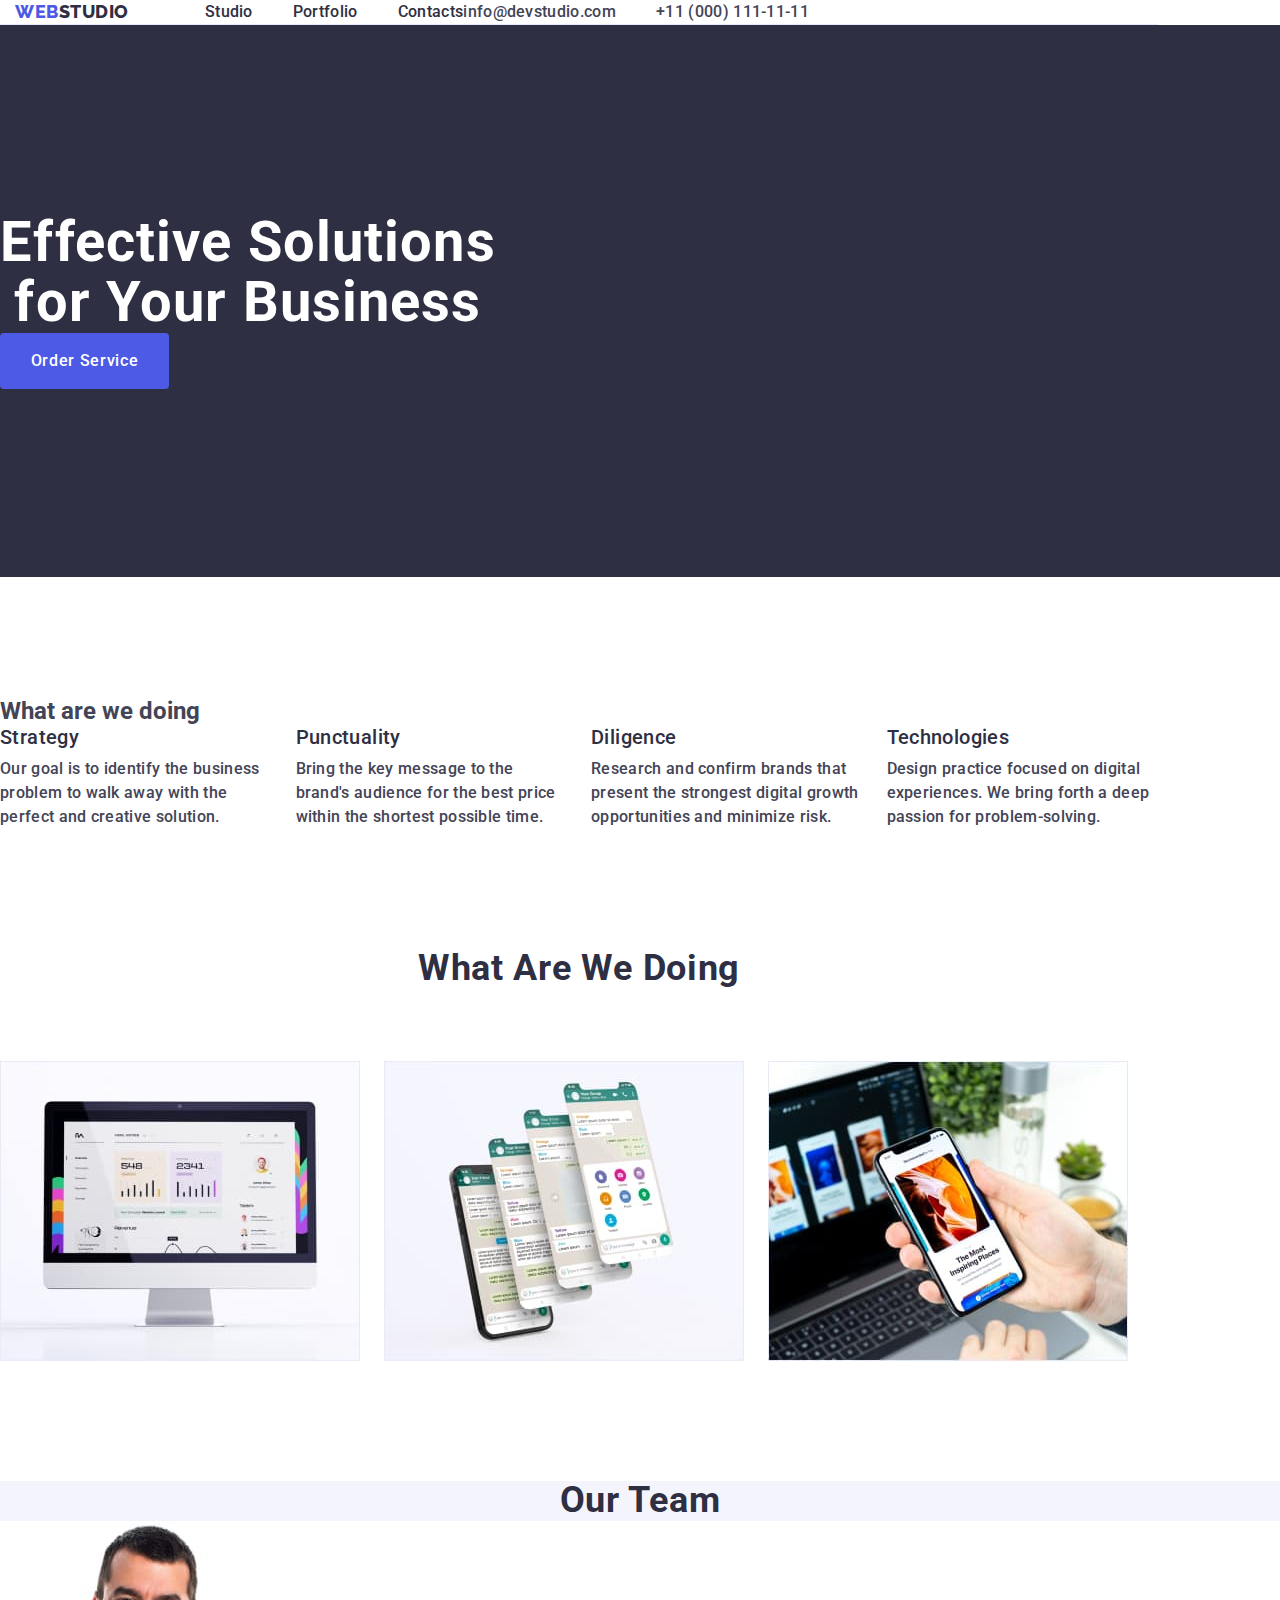
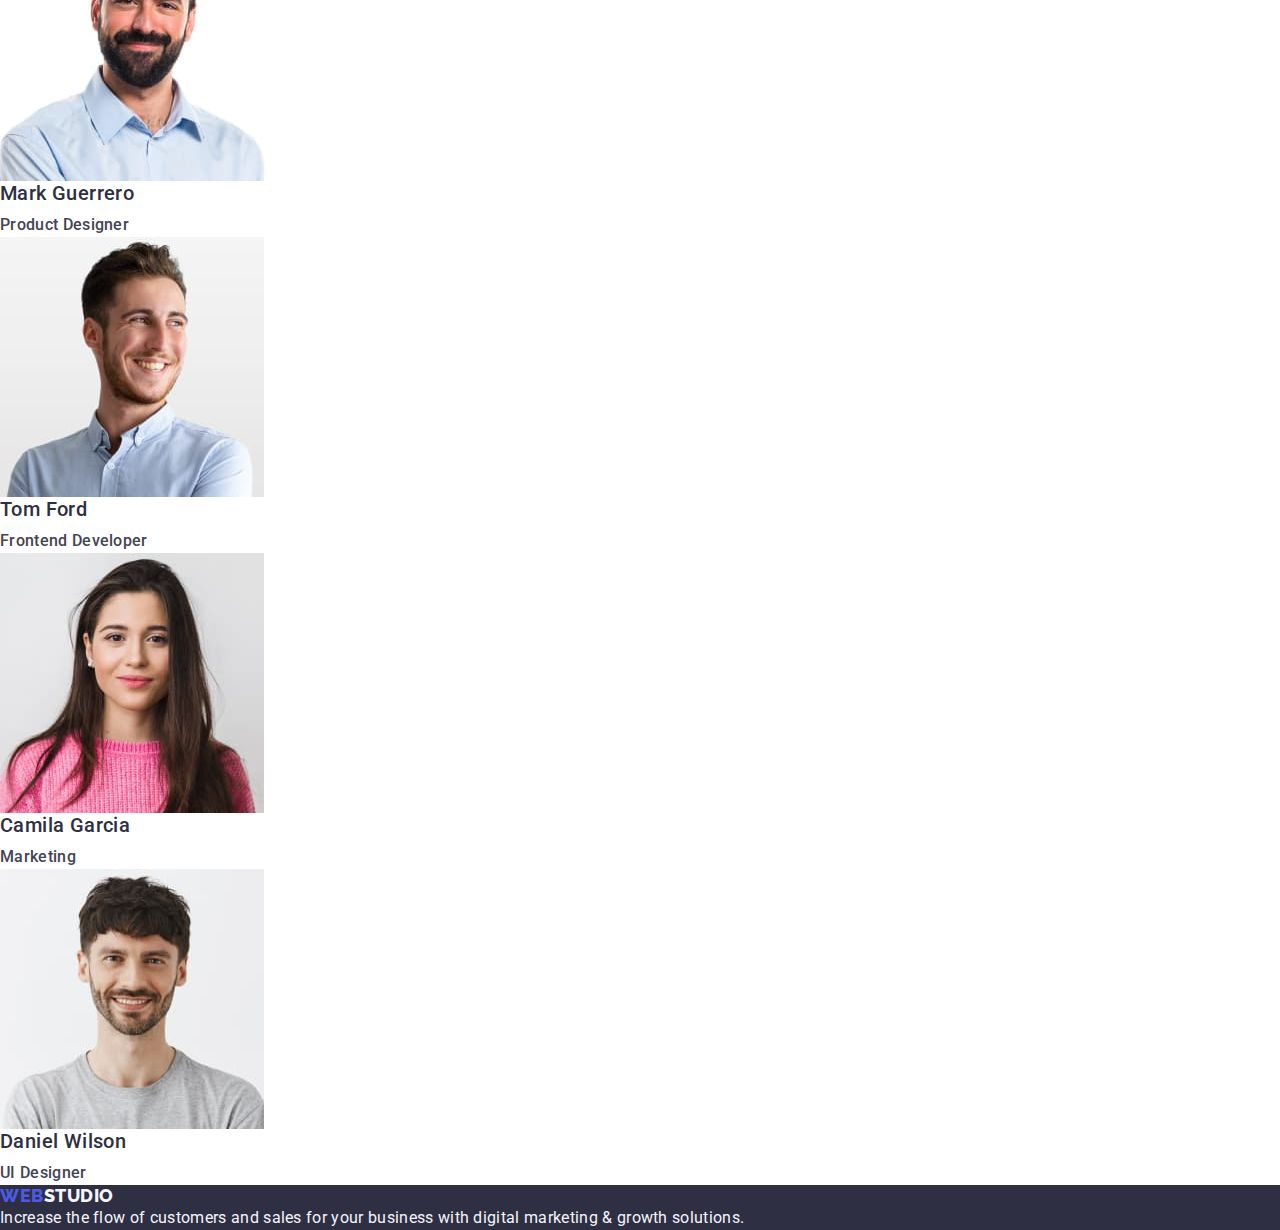
==== index.html @ 948f9997 "test" ====
<!DOCTYPE html>
<html lang="en">
  <head>
    <meta charset="UTF-8">
    <meta name="viewport" content="width=device-width, initial-scale=1.0">

    <link rel="preconnect" href="https://fonts.googleapis.com">
    <link rel="preconnect" href="https://fonts.gstatic.com" crossorigin>
    <link href="https://fonts.googleapis.com/css2?family=Roboto&display=swap" rel="stylesheet">
    <link href="https://fonts.googleapis.com/css2?family=Raleway&display=swap" rel="stylesheet">
    <link rel="stylesheet" href="modern-normalize.min.css">
    <link rel="stylesheet" href="./css/styles.css">
    
    <title>Homework1</title>
  </head>
  <body>
    <header class="container head">
      <div class="container nav-bar">
        <nav class="logo-menu">
          <a href="./index.html" class="logo link">Web<span>Studio</span></a>
  
          <ul class="list menu">
            <li><a href="./index.html" class="first link">Studio</a></li>
            <li><a href="./portfolio.html" class="first link">Portfolio</a></li>
            <li><a href="" class="first link">Contacts</a></li>
          </ul>
        </nav>
        <address class="info">
          <ul class="list address">
            <li><a href="mailto:info@devstudio.com" class="email link">info@devstudio.com</a></li>
            <li><a href="tel:+110001111111" class="email link">+11 (000) 111-11-11</a></li>
          </ul>
        </address>
      </div>
    </header>

    <main>
      <section class="first-section">
        <div class="container section-one">
          <h1 class="business-title">Effective Solutions for Your Business</h1>
          <button type="button" class="order-button">Order Service</button>
        </div>
      </section>
      
      <section class="second-section">
        <div class="container section-two">
          <h2>What are we doing</h2>
          <ul class="list offers">
            <li class="bullets">
              <h3 class="second-section-head">Strategy</h3>
              <p class="second-section-paragraph">
                Our goal is to identify the business problem to walk away with the perfect and creative solution.
              </p>
            </li>
            <li class="bullets">
              <h3 class="second-section-head">Punctuality</h3>
              <p class="second-section-paragraph">
                Bring the key message to the brand's audience for the best price within the shortest possible time.
              </p>
            </li>
            <li class="bullets">
              <h3 class="second-section-head">Diligence</h3>
              <p class="second-section-paragraph">
                Research and confirm brands that present the strongest digital growth opportunities and minimize risk.
              </p>
            </li>
            <li class="bullets">
              <h3 class="second-section-head">Technologies</h3>
              <p class="second-section-paragraph">
                Design practice focused on digital experiences. We bring forth a deep passion for problem-solving.
              </p>
            </li>
          </ul>
        </div>
        
      </section>

      <section class="third-section">
        <div class="container section-three">
          <h2 class="third-section-head">What are we doing</h2>
          <ul class="list images">
            <li class="image-bullets">
              <img src="./images/img1.jpg" width="360" alt="graph"/>
            </li>
            <li class="image-bullets">
              <img src="./images/img2.jpg" width="360" alt="apps"/>
            </li>
            <li class="image-bullets">
              <img src="./images/img3.jpg" width="360" alt="inspiration"/>
            </li>
          </ul>
        </div>
        
      </section>

      <section class="fourth-section">
        <h2 class="fourth-section-head">Our Team</h2>
        <ul class="list">
          <li class="team-bg">
            <img src="./images/img.jpg" width="264" alt="Mark Guerrero"/>
            <h3 class="second-section-head">Mark Guerrero</h3>
            <p class="second-section-paragraph">Product Designer</p>
          </li>
          <li class="team-bg">
            <img src="./images/img(1).jpg" width="264" alt="Tom Ford"/>
            <h3 class="second-section-head">Tom Ford</h3>
            <p class="second-section-paragraph">Frontend Developer</p>
          </li>
          <li class="team-bg">
            <img src="./images/img(2).jpg" width="264" alt="Camila Garcia"/>
            <h3 class="second-section-head">Camila Garcia</h3>
            <p class="second-section-paragraph">Marketing</p>
          </li>
          <li class="team-bg">
            <img src="./images/img(3).jpg" width="264" alt="Danie lWilson"/>
            <h3 class="second-section-head">Daniel Wilson</h3>
            <p class="second-section-paragraph">UI Designer</p>
          </li>
        </ul>
      </section>
    </main>

    <footer class="footer">
      <a href="./index.html" class="logo link">Web<span class="studio">Studio</span></a>
      <p class="footer-paragraph">
        Increase the flow of customers and sales for your business with digital
        marketing & growth solutions.
      </p>
    </footer>
  </body>
</html>
---- css/styles.css ----
* {
    box-sizing: border-box;
    margin: 0;
    padding: 0;
  }

.container{
    width: 1158px;
}

:root{
    --background: #FFFFFF;
}

body{
    font-family: 'Roboto', sans-serif;
    color: #434455;
    background: #FFFFFF;
}

img{
    display: block;
}

.logo{
    font-family: 'Raleway' , sans-serif;
    font-weight: 800;
    font-size: 18px;
    line-height: 1.17;
    letter-spacing: 0.03em;
    text-transform: uppercase;
    color: #4d5ae5;
    text-decoration: none;
    margin-right: 76px;
}

span{
    color: #2e2f42;
}

.list{
    list-style: none;
    font-weight: 500;
}

.first{
    font-weight: 500;
    font-size: 16px;
    line-height: 1.5;
    letter-spacing: 0.02em;
    color: #2e2f42;
    text-decoration: none;
    padding: 24px 0;
}

.list .first:focus , .list .first:hover{
    color: #404bbf;
}

.info{
    font-style: normal;
}

.info .email{
    font-size: 16px;
    line-height: 1.5;
    letter-spacing: 0.02em;
    color: #434455;
    text-decoration: none;
}

.info .email:focus , .info .email:hover{
    color: #404bbf;
}

.first-section{
    background-color: #2e2f42;
    padding: 188px 0;
}

.business-title{
    font-size: 56px;
    line-height: 1.07;
    text-align: center;
    letter-spacing: 0.02em;
    color: #ffffff;
    max-width: 496px;
}

.order-button{
    background-color: #4d5ae5;
    font-family: 'Roboto', sans-serif;
    font-weight: 500;
    font-size: 16px;
    line-height: 1.5;
    letter-spacing: 0.04em;
    color: #ffffff;
    cursor: pointer;
    display: block;
    min-width: 169px;
    height: 56px;
    border: none;
    border-radius: 4px;
    cursor: pointer;

}

.order-button:focus , .order-button:hover{
    background-color: #404BBF;
}

.second-section-head{
    font-weight: 500;
    font-size: 20px;
    line-height: 1.2;
    letter-spacing: 0.02em;
    color: #2e2f42;
    margin-bottom: 8px;
}

.second-section-paragraph{
    font-size: 16px;
    line-height: 1.5;
    letter-spacing: 0.02em;
    color: #434455;

}

.third-section-head{
    font-size: 36px;
    line-height: 1.11;
    text-align: center;
    letter-spacing: 0.02em;
    text-transform: capitalize;
    color: #2e2f42;
    margin-bottom: 72px;
}

.fourth-section{
    background-color: #F4F4FD;
}

.fourth-section-head{
    font-size: 36px;
    line-height: 1.11;
    text-align: center;
    letter-spacing: 0.02em;
    text-transform: capitalize;
    color: #2e2f42;
}

.team-bg{
    background-color: #FFFFFF;
}

.footer{
    background-color: #2e2f42;
}

.studio{
    color: #f4f4fd;
}

.footer-paragraph{
    line-height: 1.5;
    color: #F4F4FD;
    letter-spacing: 0.02em;
}

.studio-port{
    color: #2e2f42;
}

.all-button{
    font-family: 'Roboto', sans-serif;
    font-weight: 500;
    font-size: 16px;
    line-height: 1.5;
    letter-spacing: 0.04em;
    color: #4d5ae5;
    background-color: #F4F4FD;
}

.all-button:focus , .all-button:hover{
    color: #FFFFFF;
    background-color: #404BBF;
    cursor: pointer;
}

.default{
    text-decoration: none;
}

.head{
    border-bottom: 1px solid #e7e9fc;
}

.nav-bar{
    display: flex;
    margin: 0 auto;
    padding: 0 15px;
}

.logo-menu{
    display: flex;
    align-items: center;
}

.menu{
    display: flex;
    gap: 40px;
}

.address{
    display: flex;
    gap: 40px;
}

.offers{
    gap: 24px;
    display: flex;
}

.bullets{
    width: calc((100% - 72px) / 4);
}

.first-section{
    padding: 188px 0;
}

.second-section{
    padding: 120px 0;
}

.third-section{
    padding-bottom: 120px;
}

.images{
    display: flex;
    gap: 24px;
}
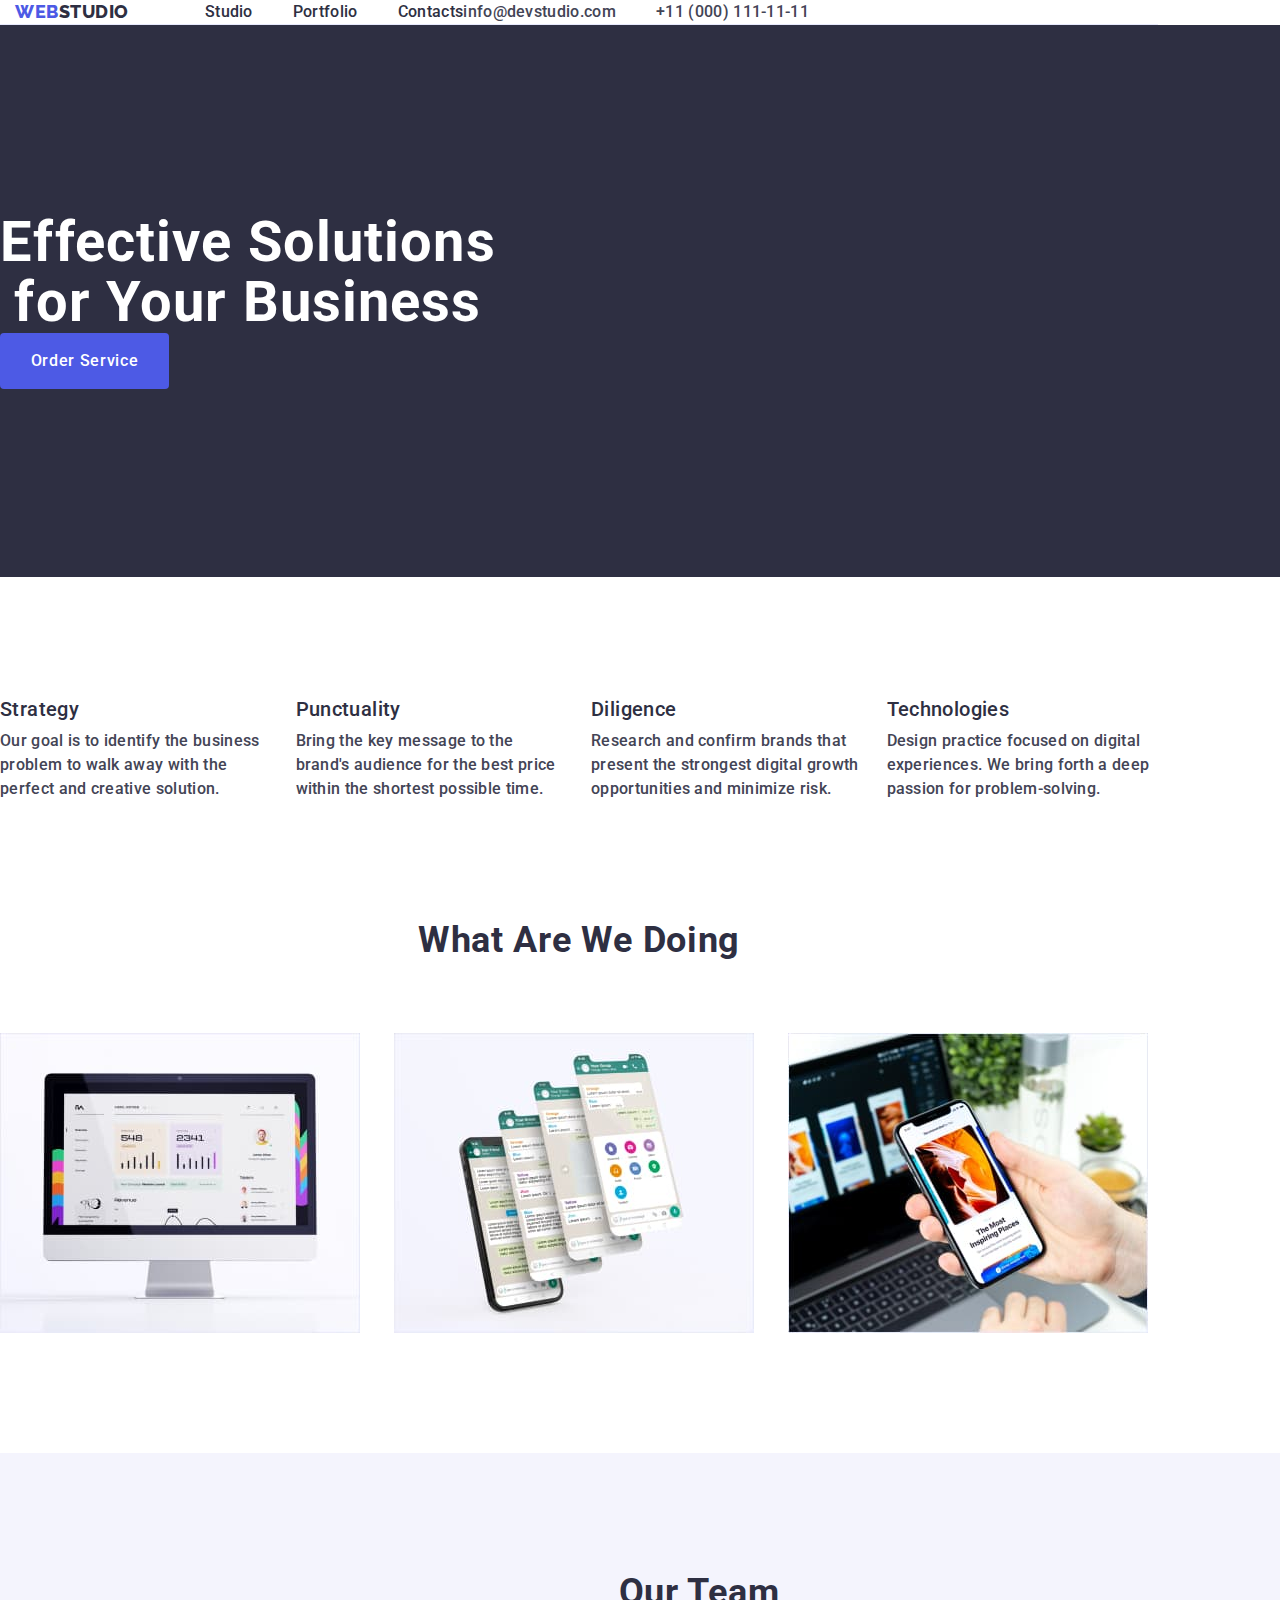
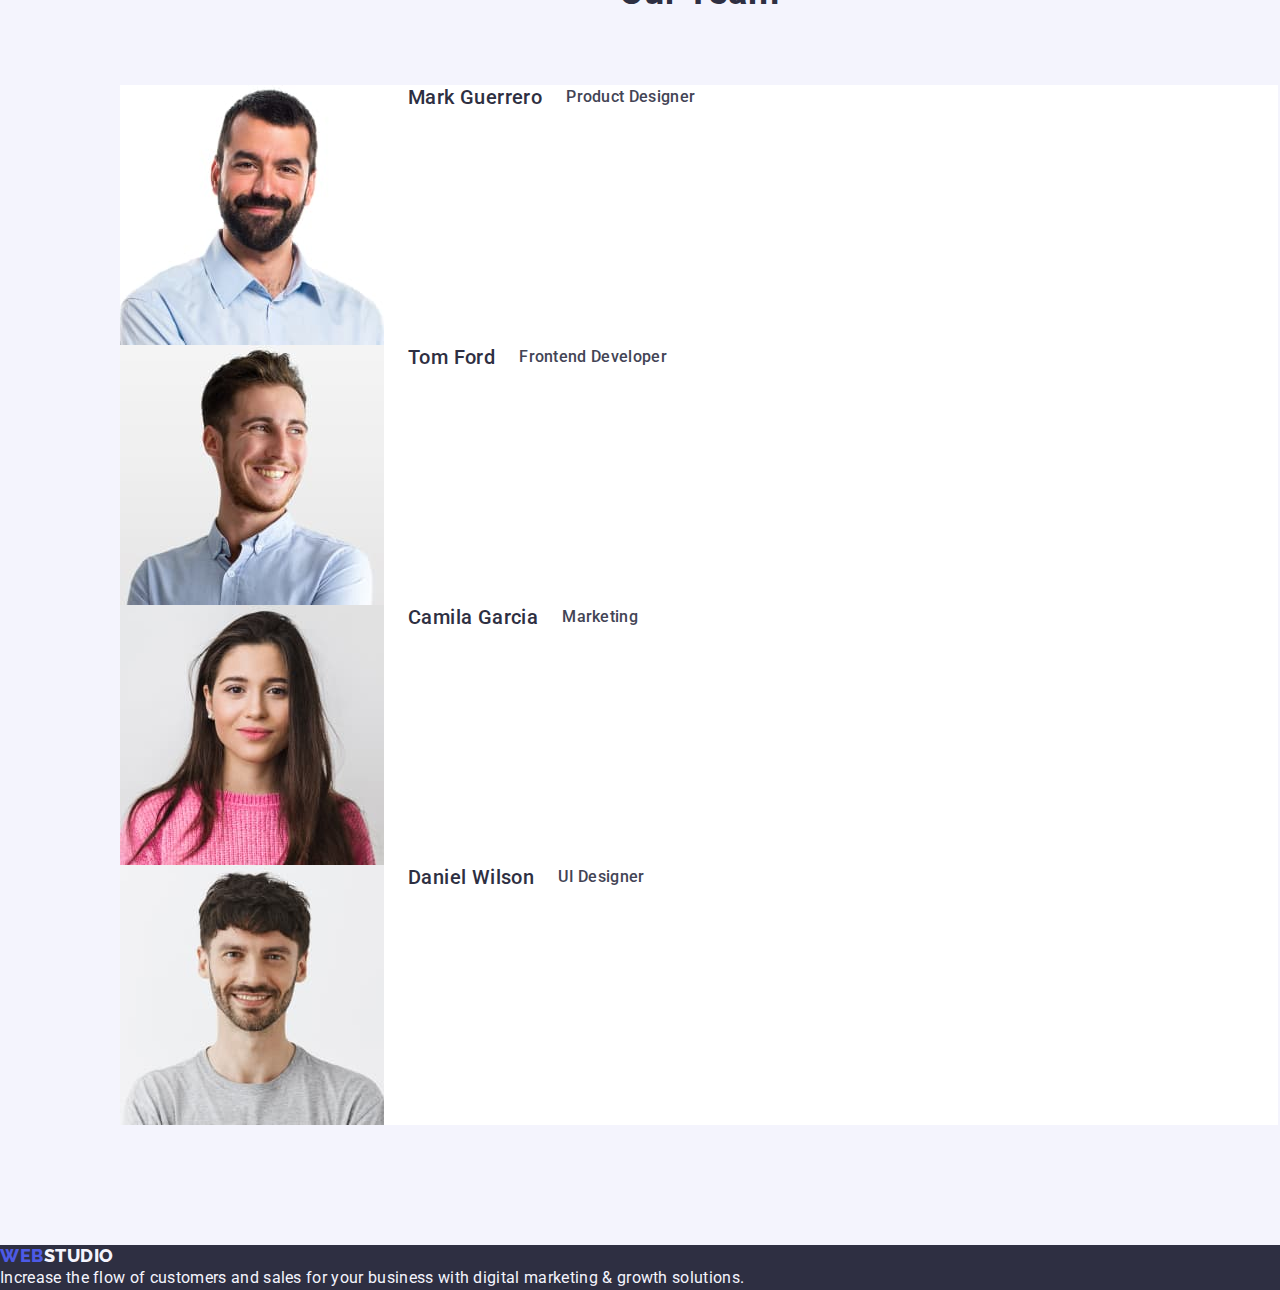
==== commit 49da2a91: "test" ====
--- a/index.html
+++ b/index.html
@@ -44,7 +44,7 @@
       
       <section class="second-section">
         <div class="container section-two">
-          <h2>What are we doing</h2>
+          <h2 class="hidden">What are we doing</h2>
           <ul class="list offers">
             <li class="bullets">
               <h3 class="second-section-head">Strategy</h3>
@@ -94,29 +94,32 @@
       </section>
 
       <section class="fourth-section">
-        <h2 class="fourth-section-head">Our Team</h2>
-        <ul class="list">
-          <li class="team-bg">
-            <img src="./images/img.jpg" width="264" alt="Mark Guerrero"/>
-            <h3 class="second-section-head">Mark Guerrero</h3>
-            <p class="second-section-paragraph">Product Designer</p>
-          </li>
-          <li class="team-bg">
-            <img src="./images/img(1).jpg" width="264" alt="Tom Ford"/>
-            <h3 class="second-section-head">Tom Ford</h3>
-            <p class="second-section-paragraph">Frontend Developer</p>
-          </li>
-          <li class="team-bg">
-            <img src="./images/img(2).jpg" width="264" alt="Camila Garcia"/>
-            <h3 class="second-section-head">Camila Garcia</h3>
-            <p class="second-section-paragraph">Marketing</p>
-          </li>
-          <li class="team-bg">
-            <img src="./images/img(3).jpg" width="264" alt="Danie lWilson"/>
-            <h3 class="second-section-head">Daniel Wilson</h3>
-            <p class="second-section-paragraph">UI Designer</p>
-          </li>
-        </ul>
+        <div class="container section-four">
+          <h2 class="fourth-section-head">Our Team</h2>
+          <ul class="list">
+            <li class="team-bg">
+              <img src="./images/img.jpg" width="264" alt="Mark Guerrero"/>
+              <h3 class="second-section-head">Mark Guerrero</h3>
+              <p class="second-section-paragraph">Product Designer</p>
+            </li>
+            <li class="team-bg">
+              <img src="./images/img(1).jpg" width="264" alt="Tom Ford"/>
+              <h3 class="second-section-head">Tom Ford</h3>
+              <p class="second-section-paragraph">Frontend Developer</p>
+            </li>
+            <li class="team-bg">
+              <img src="./images/img(2).jpg" width="264" alt="Camila Garcia"/>
+              <h3 class="second-section-head">Camila Garcia</h3>
+              <p class="second-section-paragraph">Marketing</p>
+            </li>
+            <li class="team-bg">
+              <img src="./images/img(3).jpg" width="264" alt="Danie lWilson"/>
+              <h3 class="second-section-head">Daniel Wilson</h3>
+              <p class="second-section-paragraph">UI Designer</p>
+            </li>
+          </ul>
+        </div>
+        
       </section>
     </main>
 
--- a/css/styles.css
+++ b/css/styles.css
@@ -7,6 +7,20 @@
 .container{
     width: 1158px;
 }
+
+.hidden{
+    position: absolute;
+    width: 1px;
+    height: 1px;
+    margin: -1px;
+    border: 0;
+    padding: 0;
+    
+    white-space: nowrap;
+    clip-path: inset(100%);
+    clip: rect(0 0 0 0);
+    overflow: hidden;
+  }
 
 :root{
     --background: #FFFFFF;
@@ -147,10 +161,13 @@
     letter-spacing: 0.02em;
     text-transform: capitalize;
     color: #2e2f42;
+    margin-bottom: 72px;
 }
 
 .team-bg{
     background-color: #FFFFFF;
+    display: flex;
+    gap: 24px;
 }
 
 .footer{
@@ -240,4 +257,12 @@
 .images{
     display: flex;
     gap: 24px;
+}
+
+.image-bullets{
+    width: calc((100% - 48px) / 3);
+}
+
+.fourth-section{
+    padding: 120px;
 }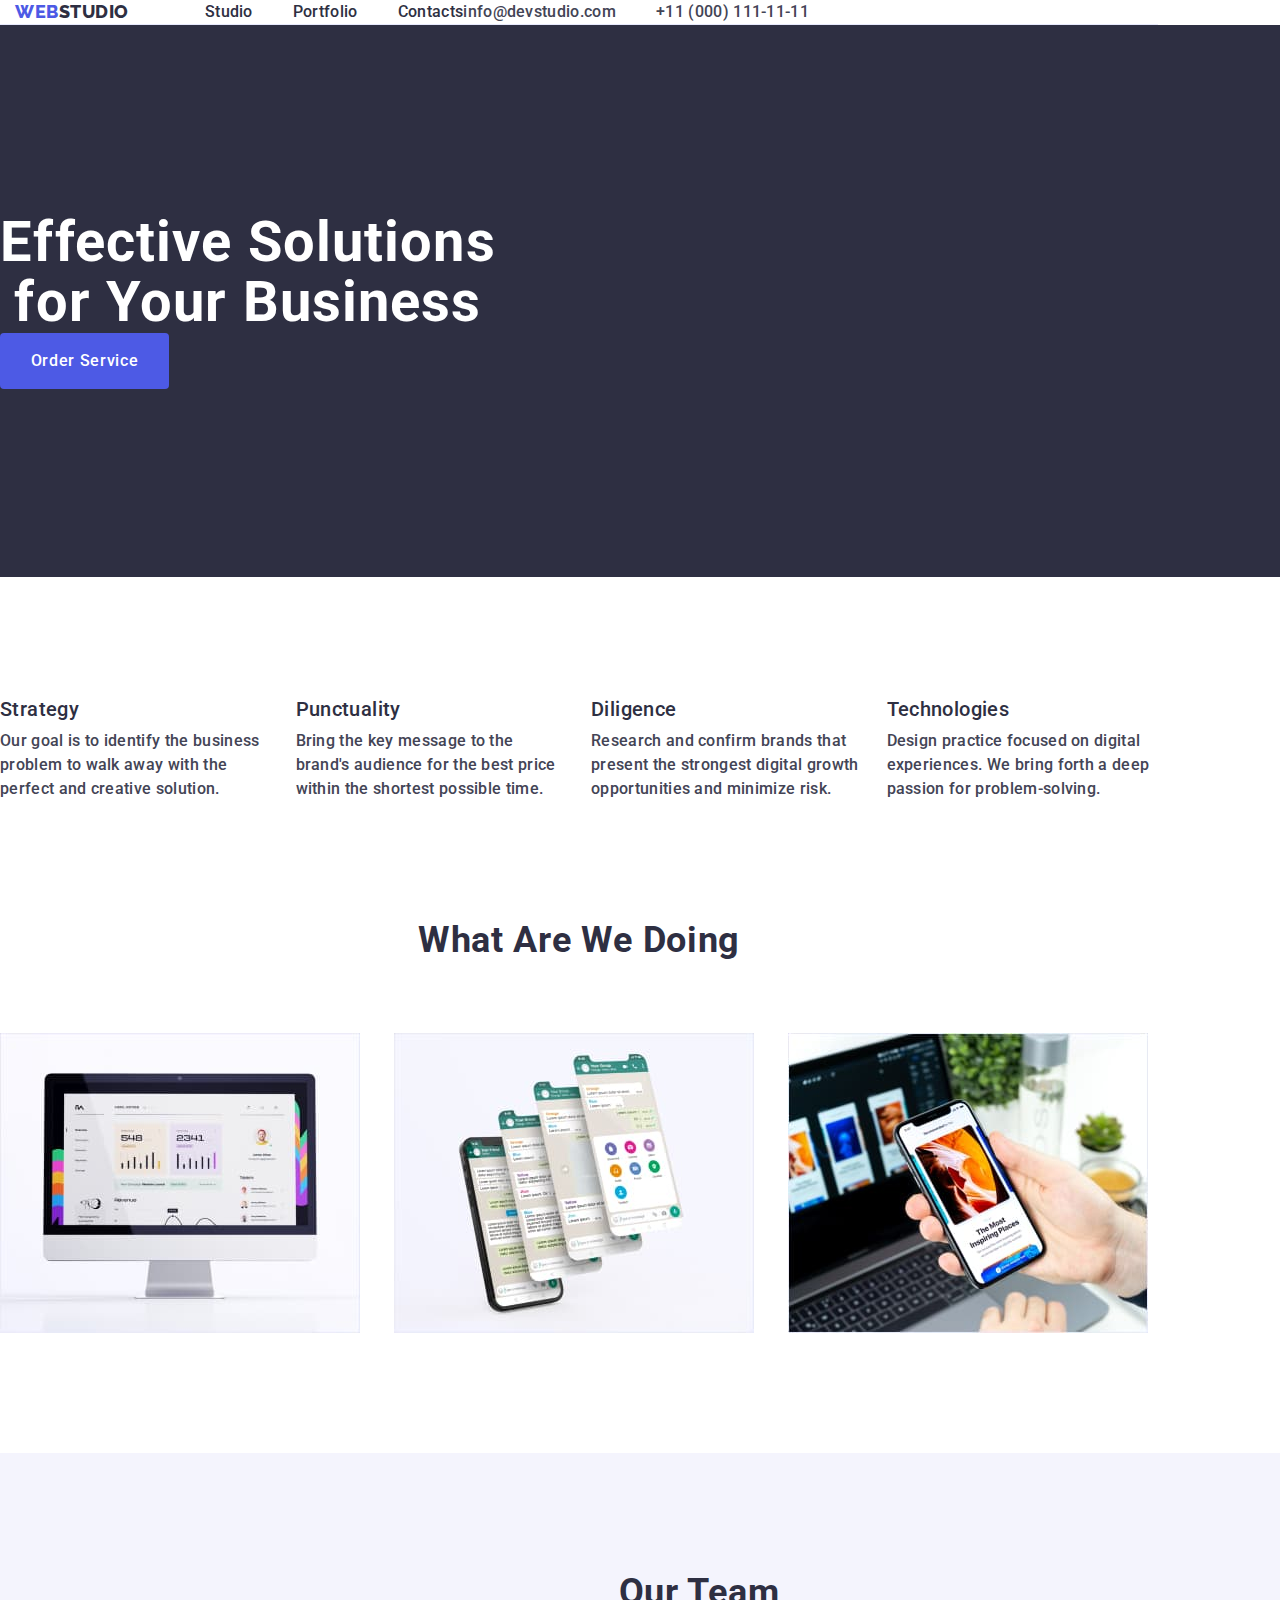
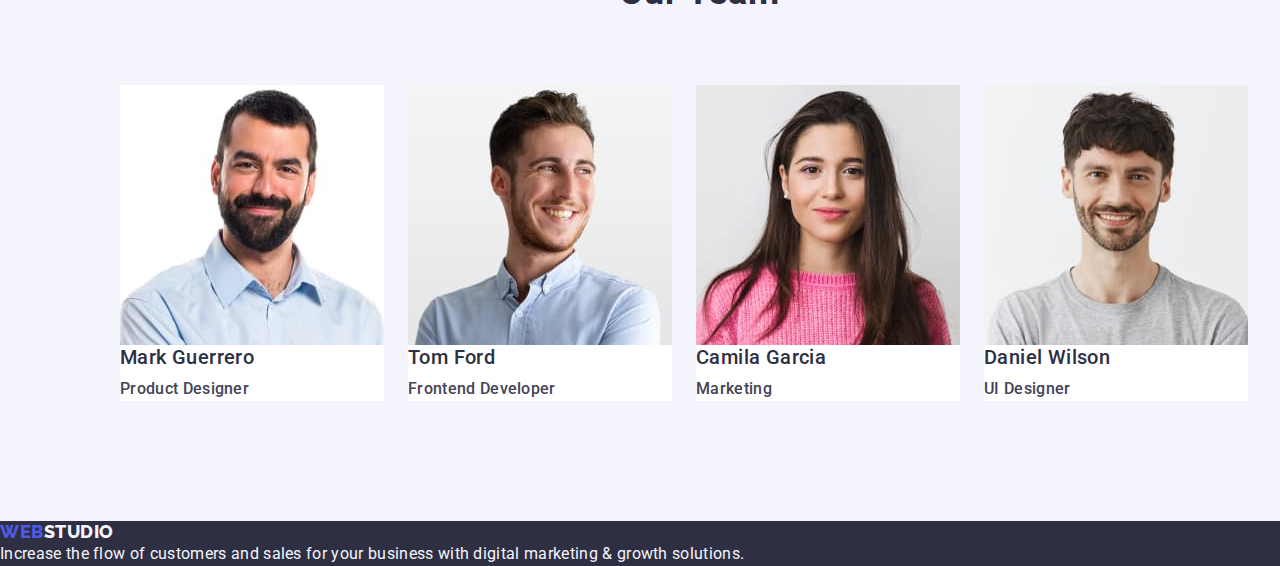
==== commit 43debfdd: "test" ====
--- a/index.html
+++ b/index.html
@@ -96,7 +96,7 @@
       <section class="fourth-section">
         <div class="container section-four">
           <h2 class="fourth-section-head">Our Team</h2>
-          <ul class="list">
+          <ul class="list team">
             <li class="team-bg">
               <img src="./images/img.jpg" width="264" alt="Mark Guerrero"/>
               <h3 class="second-section-head">Mark Guerrero</h3>
--- a/css/styles.css
+++ b/css/styles.css
@@ -166,6 +166,9 @@
 
 .team-bg{
     background-color: #FFFFFF;
+}
+
+.team{
     display: flex;
     gap: 24px;
 }
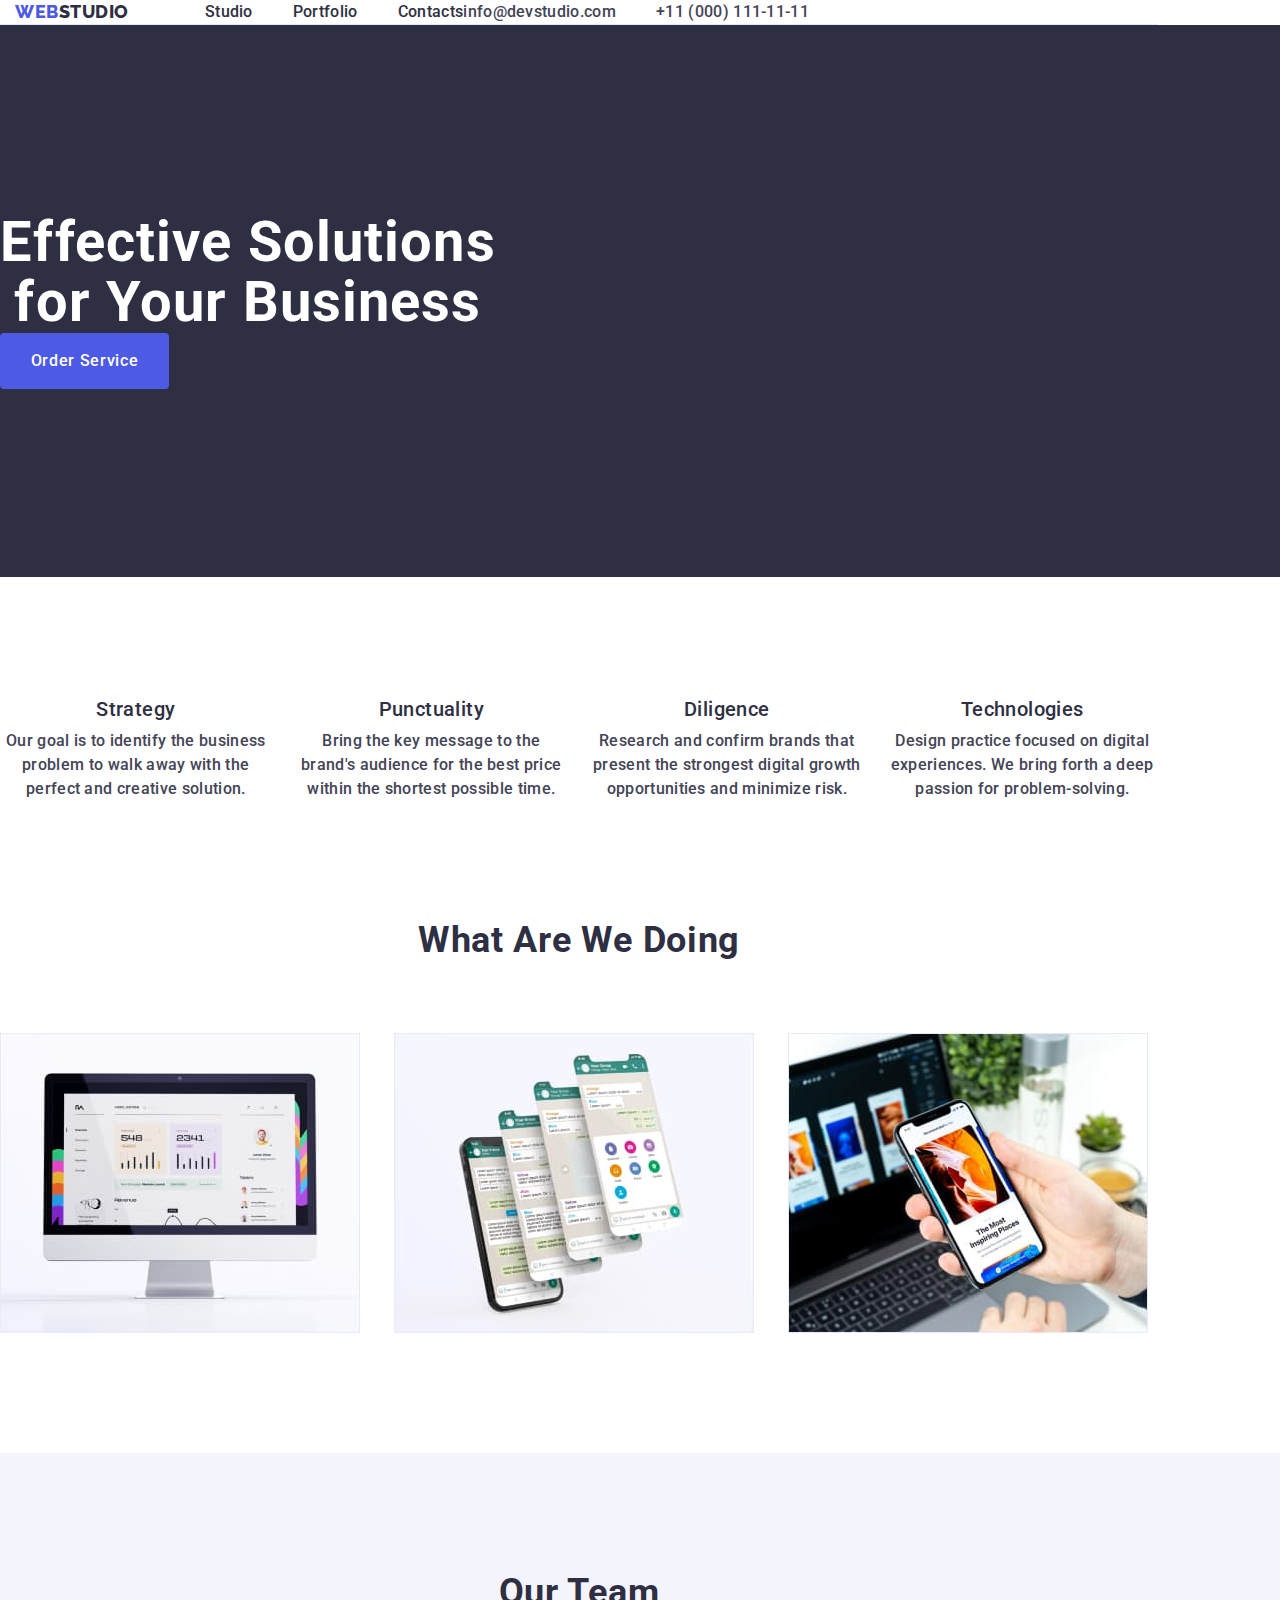
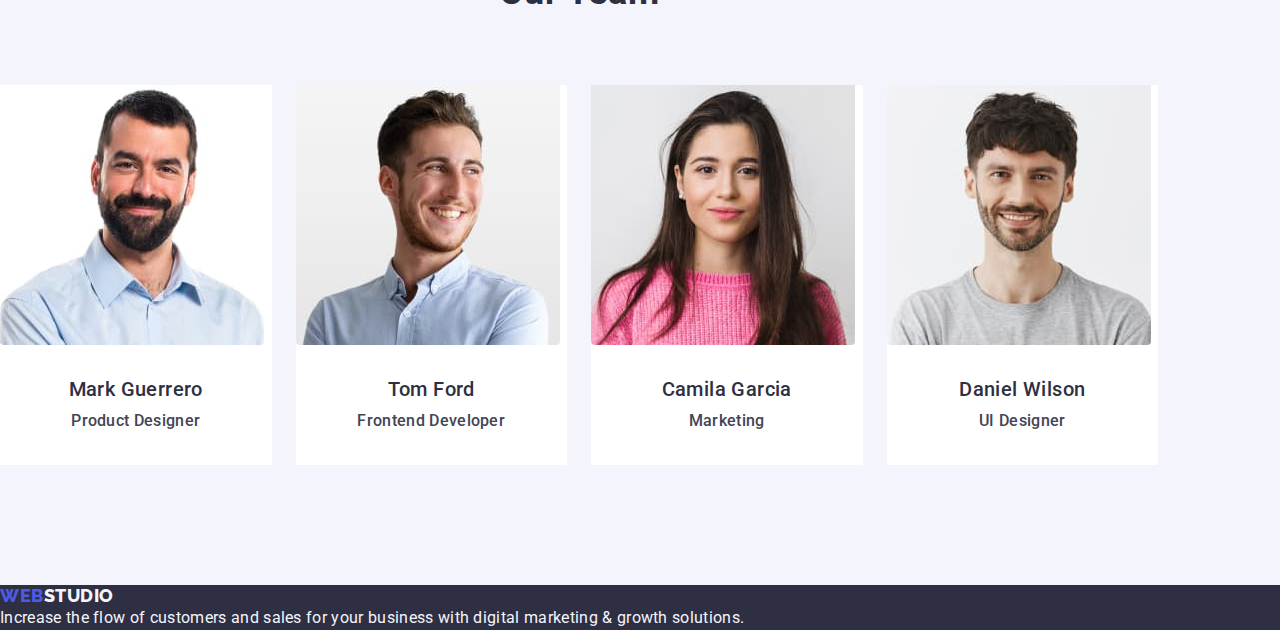
==== commit 3db4289d: "test" ====
--- a/index.html
+++ b/index.html
@@ -98,24 +98,36 @@
           <h2 class="fourth-section-head">Our Team</h2>
           <ul class="list team">
             <li class="team-bg">
-              <img src="./images/img.jpg" width="264" alt="Mark Guerrero"/>
-              <h3 class="second-section-head">Mark Guerrero</h3>
-              <p class="second-section-paragraph">Product Designer</p>
+              <img src="./images/img.jpg" width="264" alt="Mark Guerrero" class="img-radius"/>
+              <div class="name-title">
+                <h3 class="second-section-head">Mark Guerrero</h3>
+                <p class="second-section-paragraph">Product Designer</p>
+              </div>
+              
             </li>
             <li class="team-bg">
-              <img src="./images/img(1).jpg" width="264" alt="Tom Ford"/>
-              <h3 class="second-section-head">Tom Ford</h3>
-              <p class="second-section-paragraph">Frontend Developer</p>
+              <img src="./images/img(1).jpg" width="264" alt="Tom Ford" class="img-radius"/>
+              <div class="name-title">
+                <h3 class="second-section-head">Tom Ford</h3>
+                <p class="second-section-paragraph">Frontend Developer</p>
+              </div>
+              
             </li>
             <li class="team-bg">
-              <img src="./images/img(2).jpg" width="264" alt="Camila Garcia"/>
-              <h3 class="second-section-head">Camila Garcia</h3>
-              <p class="second-section-paragraph">Marketing</p>
+              <img src="./images/img(2).jpg" width="264" alt="Camila Garcia" class="img-radius"/>
+              <div class="name-title">
+                <h3 class="second-section-head">Camila Garcia</h3>
+                <p class="second-section-paragraph">Marketing</p>
+              </div>
+              
             </li>
             <li class="team-bg">
-              <img src="./images/img(3).jpg" width="264" alt="Danie lWilson"/>
-              <h3 class="second-section-head">Daniel Wilson</h3>
-              <p class="second-section-paragraph">UI Designer</p>
+              <img src="./images/img(3).jpg" width="264" alt="Danie lWilson" class="img-radius"/>
+              <div class="name-title">
+                <h3 class="second-section-head">Daniel Wilson</h3>
+                <p class="second-section-paragraph">UI Designer</p>
+              </div>
+              
             </li>
           </ul>
         </div>
--- a/css/styles.css
+++ b/css/styles.css
@@ -130,6 +130,8 @@
     letter-spacing: 0.02em;
     color: #2e2f42;
     margin-bottom: 8px;
+    text-align: center;
+    margin-bottom: 8px;
 }
 
 .second-section-paragraph{
@@ -137,6 +139,7 @@
     line-height: 1.5;
     letter-spacing: 0.02em;
     color: #434455;
+    text-align: center;
 
 }
 
@@ -166,6 +169,7 @@
 
 .team-bg{
     background-color: #FFFFFF;
+    width: calc((100% - 72px) / 4);
 }
 
 .team{
@@ -266,6 +270,14 @@
     width: calc((100% - 48px) / 3);
 }
 
+.img-radius{
+    border-radius: 0px 0px 4px 4px;
+}
+
 .fourth-section{
-    padding: 120px;
+    padding: 120px 0;
+}
+
+.name-title{
+    padding: 32px 0;
 }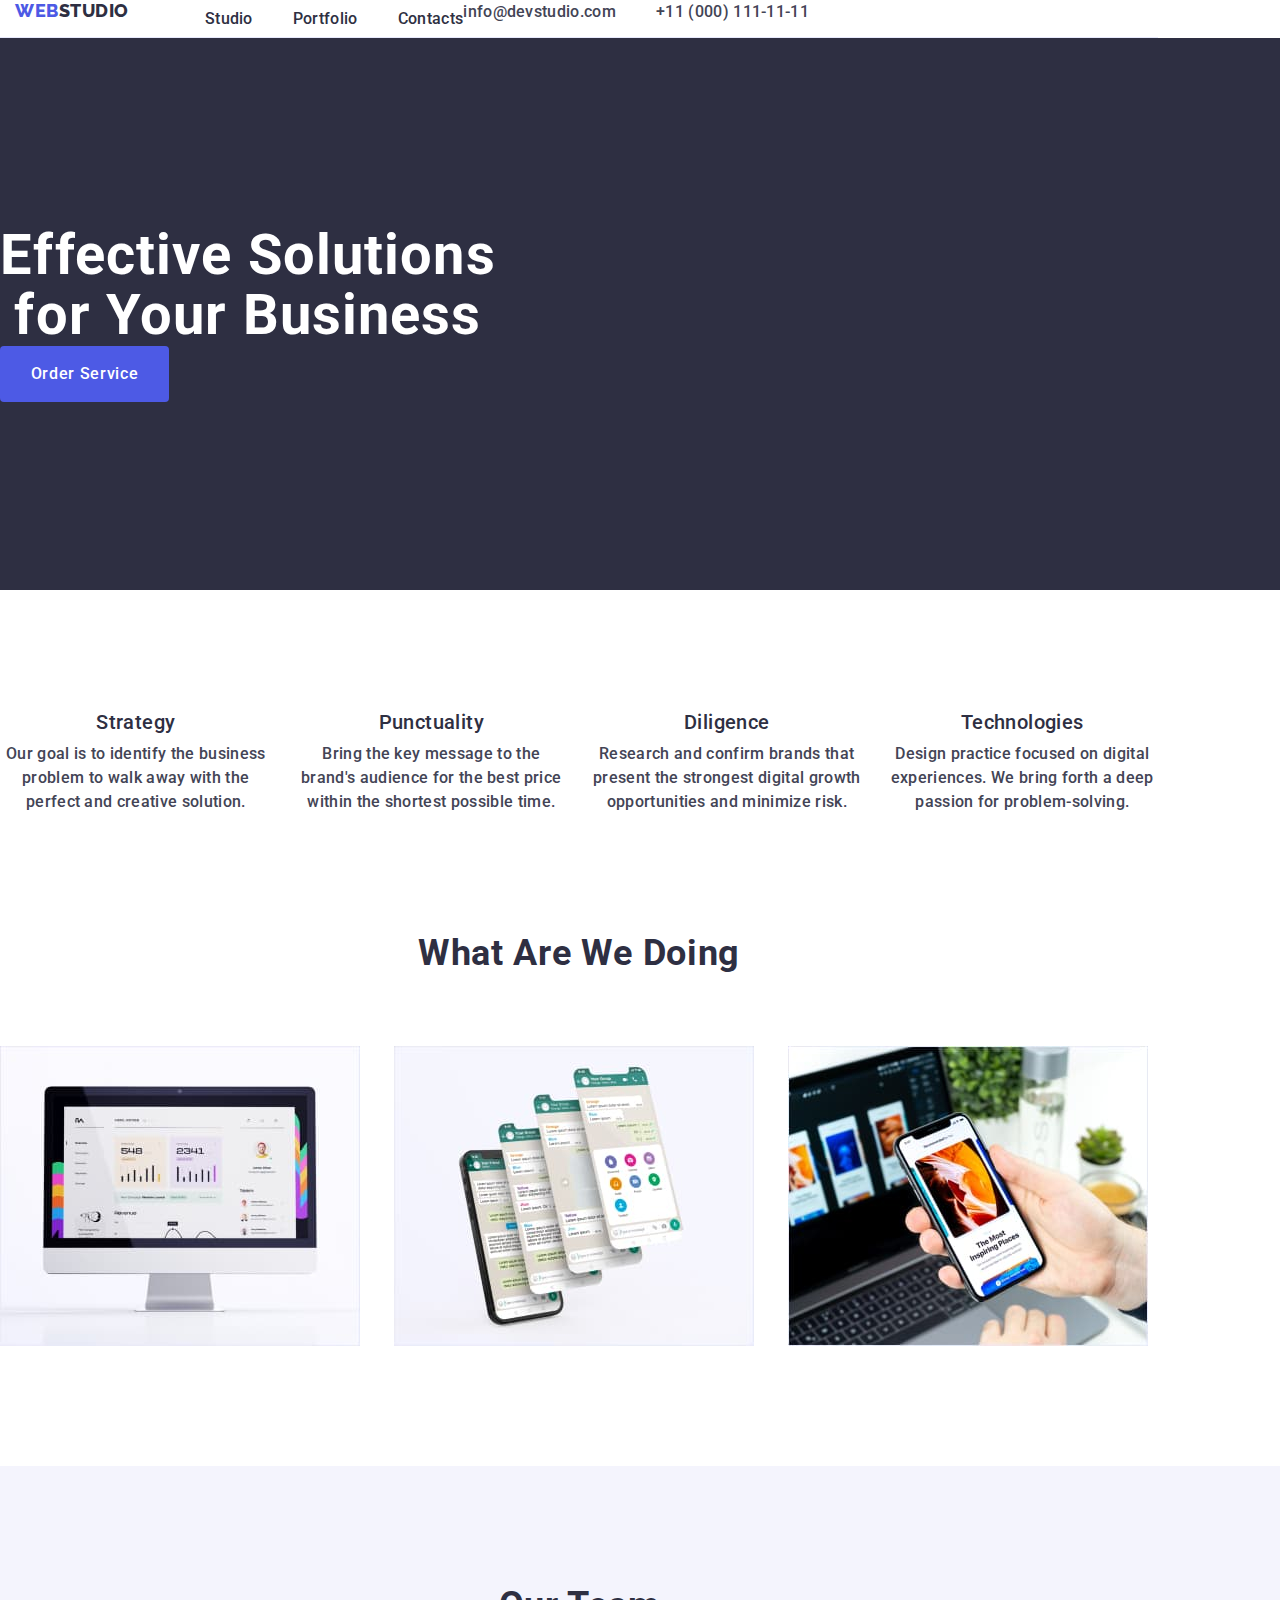
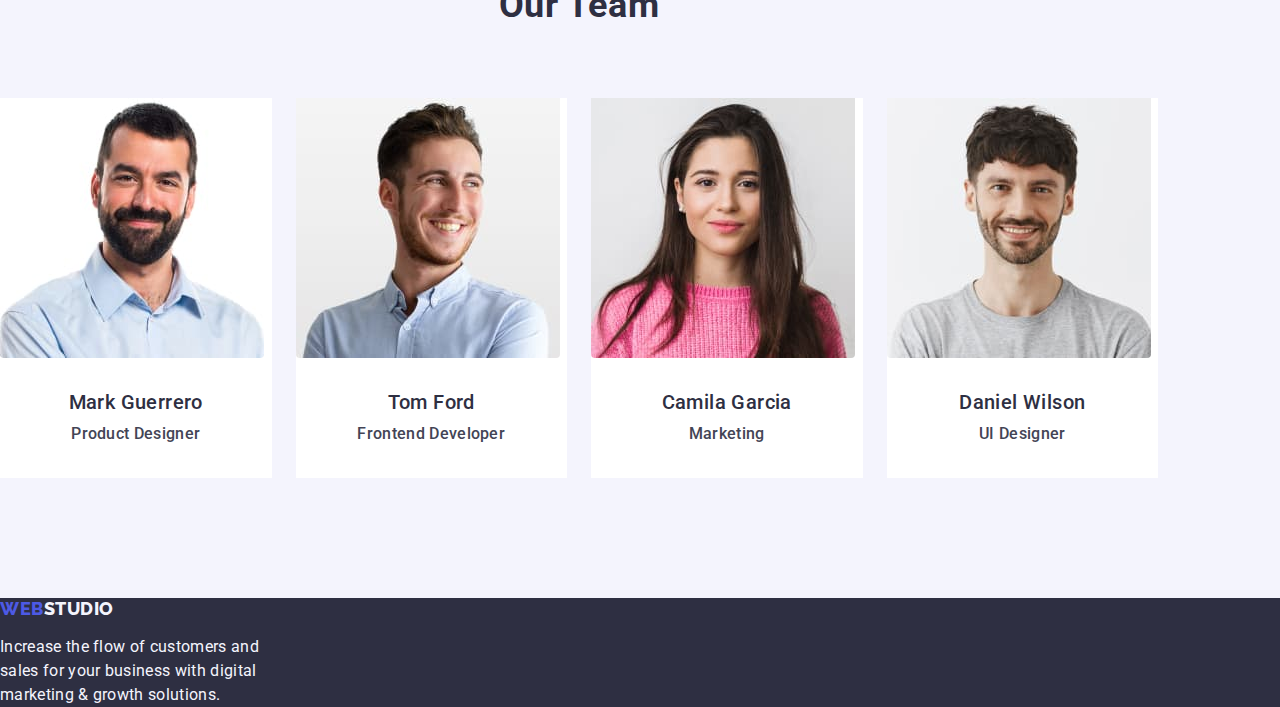
==== commit 0f1c73c3: "test" ====
--- a/index.html
+++ b/index.html
@@ -136,11 +136,14 @@
     </main>
 
     <footer class="footer">
-      <a href="./index.html" class="logo link">Web<span class="studio">Studio</span></a>
-      <p class="footer-paragraph">
-        Increase the flow of customers and sales for your business with digital
-        marketing & growth solutions.
-      </p>
+      <div class="container footer-content">
+        <a href="./index.html" class="logo link">Web<span class="studio">Studio</span></a>
+        <p class="footer-paragraph">
+          Increase the flow of customers and sales for your business with digital
+          marketing & growth solutions.
+        </p>
+      </div>
+      
     </footer>
   </body>
 </html>
--- a/css/styles.css
+++ b/css/styles.css
@@ -46,6 +46,8 @@
     color: #4d5ae5;
     text-decoration: none;
     margin-right: 76px;
+    display: inline-block;
+    margin-bottom: 16px;
 }
 
 span{
@@ -179,6 +181,7 @@
 
 .footer{
     background-color: #2e2f42;
+    padding: 100x 0;
 }
 
 .studio{
@@ -189,6 +192,7 @@
     line-height: 1.5;
     color: #F4F4FD;
     letter-spacing: 0.02em;
+    max-width: 264px;
 }
 
 .studio-port{
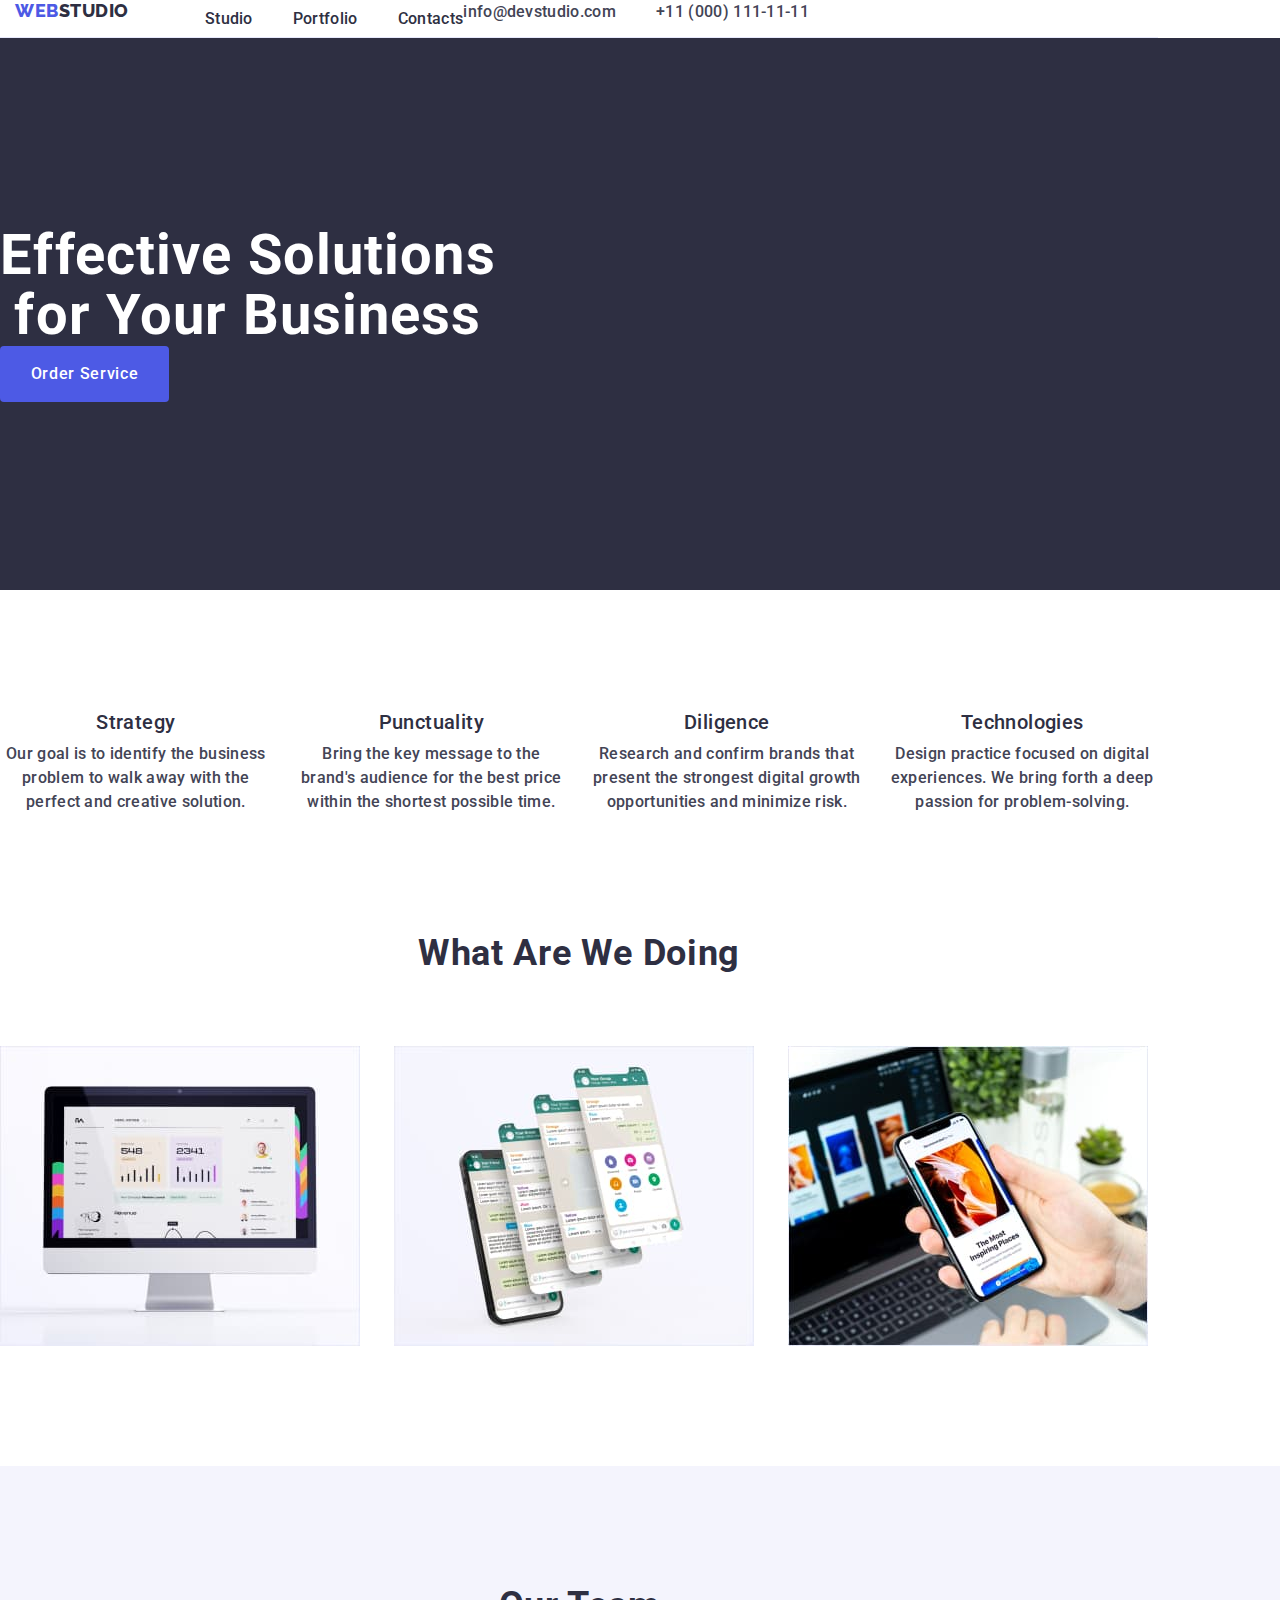
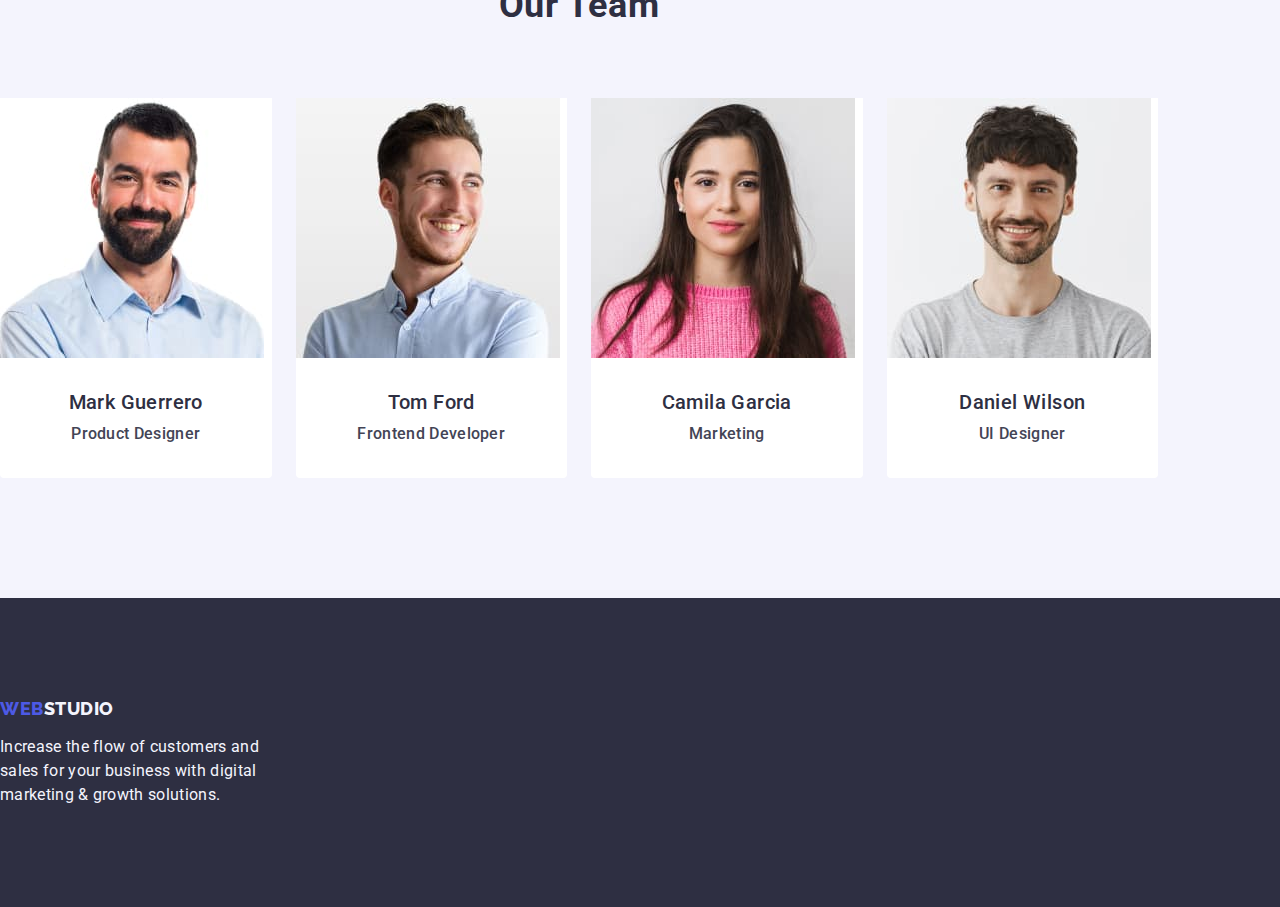
==== commit 10bfb3ee: "test" ====
--- a/index.html
+++ b/index.html
@@ -106,7 +106,7 @@
               
             </li>
             <li class="team-bg">
-              <img src="./images/img(1).jpg" width="264" alt="Tom Ford" class="img-radius"/>
+              <img src="./images/img(1).jpg" width="264" alt="Tom Ford"/>
               <div class="name-title">
                 <h3 class="second-section-head">Tom Ford</h3>
                 <p class="second-section-paragraph">Frontend Developer</p>
--- a/css/styles.css
+++ b/css/styles.css
@@ -172,6 +172,7 @@
 .team-bg{
     background-color: #FFFFFF;
     width: calc((100% - 72px) / 4);
+    border-radius: 0px 0px 4px 4px;
 }
 
 .team{
@@ -181,7 +182,7 @@
 
 .footer{
     background-color: #2e2f42;
-    padding: 100x 0;
+    padding: 100px 0;
 }
 
 .studio{
@@ -275,7 +276,7 @@
 }
 
 .img-radius{
-    border-radius: 0px 0px 4px 4px;
+    border-radius: (0px 0px 4px 4px);
 }
 
 .fourth-section{
